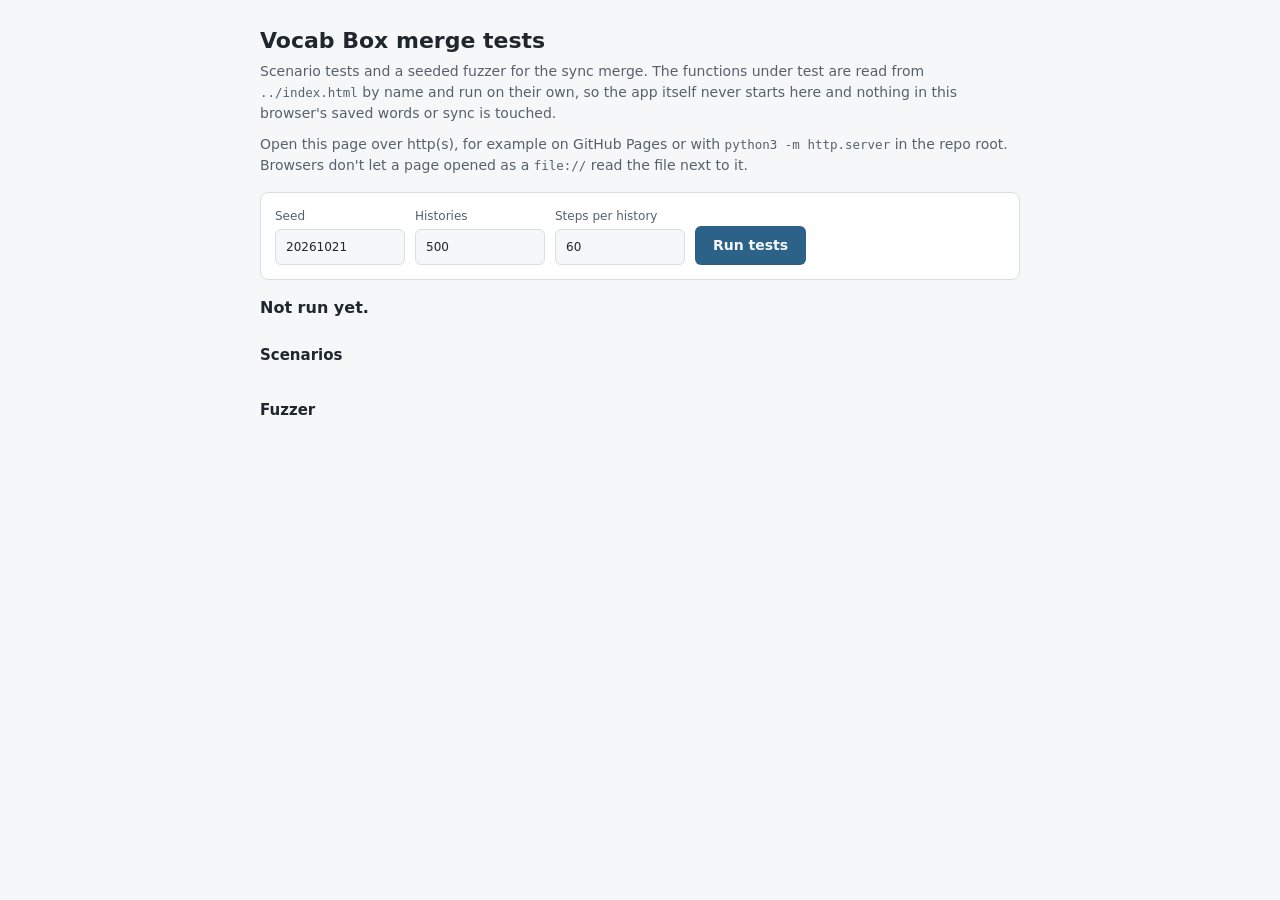
==== tests/merge-tests.html @ 248a0127 "Add browser merge tests: scenarios and a seeded fuzzer tests/merge-tests.html lifts the real merge f" ====
<!doctype html>
<html lang="en">
<head>
<meta charset="utf-8">
<meta name="viewport" content="width=device-width, initial-scale=1">
<title>Vocab Box merge tests</title>
<style>
  :root{
    --bg:#F6F7F9; --panel:#FFFFFF; --ink:#1F262D; --soft:#56616B; --line:#D9DEE3;
    --pass:#2D6A4F; --pass-bg:#E3F1E8; --fail:#9A2D2D; --fail-bg:#F6E1E1;
    --accent:#2C6188;
  }
  @media (prefers-color-scheme: dark){
    :root{
      --bg:#182027; --panel:#202A32; --ink:#EFEAD9; --soft:#A3AEB8; --line:#33414D;
      --pass:#8FD3AE; --pass-bg:#1E3A2D; --fail:#F2A7A7; --fail-bg:#4A2626;
      --accent:#7FB4DA;
    }
  }
  *{ box-sizing:border-box; }
  body{
    margin:0; padding:24px 16px 48px; background:var(--bg); color:var(--ink);
    font:14px/1.5 system-ui, -apple-system, "Segoe UI", sans-serif;
  }
  main{ max-width:760px; margin:0 auto; }
  h1{ font-size:22px; margin:0 0 4px; }
  h2{ font-size:15px; margin:24px 0 8px; }
  p{ margin:0 0 10px; color:var(--soft); }
  code{ font-family:ui-monospace, SFMono-Regular, Menlo, monospace; font-size:12.5px; }
  .controls{
    display:flex; flex-wrap:wrap; gap:10px; align-items:end;
    background:var(--panel); border:1px solid var(--line); border-radius:8px; padding:14px; margin:16px 0;
  }
  label{ display:flex; flex-direction:column; gap:4px; font-size:12px; color:var(--soft); }
  input{
    width:130px; padding:8px 10px; border:1px solid var(--line); border-radius:6px;
    background:var(--bg); color:var(--ink); font:inherit;
  }
  button{
    padding:9px 18px; border:0; border-radius:6px; background:var(--accent); color:var(--bg);
    font:inherit; font-weight:600; cursor:pointer;
  }
  button:disabled{ opacity:.5; cursor:default; }
  #summary{ font-size:16px; font-weight:600; margin:0 0 8px; color:var(--ink); }
  #summary.pass{ color:var(--pass); }
  #summary.fail{ color:var(--fail); }
  #source{ font-size:12.5px; }
  ul{ list-style:none; margin:0; padding:0; display:flex; flex-direction:column; gap:6px; }
  li{
    background:var(--panel); border:1px solid var(--line); border-radius:8px; padding:10px 12px;
    display:grid; grid-template-columns:auto 1fr; gap:2px 10px; align-items:baseline;
  }
  .badge{ font-size:11px; font-weight:700; letter-spacing:.5px; padding:2px 7px; border-radius:4px; }
  .badge.pass{ background:var(--pass-bg); color:var(--pass); }
  .badge.fail{ background:var(--fail-bg); color:var(--fail); }
  .name{ font-weight:600; }
  .detail{ grid-column:2; color:var(--soft); font-size:12.5px; white-space:pre-wrap; word-break:break-word; }
</style>
</head>
<body>
<main>
  <h1>Vocab Box merge tests</h1>
  <p>Scenario tests and a seeded fuzzer for the sync merge. The functions under test are read from
    <code>../index.html</code> by name and run on their own, so the app itself never starts here and
    nothing in this browser's saved words or sync is touched.</p>
  <p>Open this page over http(s), for example on GitHub Pages or with
    <code>python3 -m http.server</code> in the repo root. Browsers don't let a page opened as a
    <code>file://</code> read the file next to it.</p>

  <div class="controls">
    <label>Seed <input id="seed" type="number" value="20261021"></label>
    <label>Histories <input id="histories" type="number" value="500" min="1"></label>
    <label>Steps per history <input id="steps" type="number" value="60" min="1"></label>
    <button id="run">Run tests</button>
  </div>

  <div id="summary">Not run yet.</div>
  <p id="source"></p>

  <h2>Scenarios</h2>
  <ul id="scenarios"></ul>

  <h2>Fuzzer</h2>
  <ul id="fuzz"></ul>
  <p id="fuzzNote"></p>
</main>

<script>
'use strict';

/* ---------- Loading the real functions ---------- */

// Everything the merge needs, by name. Each is a top-level `function` or
// `const` in index.html; a missing one fails the run rather than being stubbed.
const NEEDED = [
  'DAY', 'TOMBSTONE_TTL', 'DEFAULT_DECK', 'DEFAULT_DECK_NAME', 'DECK_NAME_MAX', 'THEMES',
  'AUTO_THEME', 'isThemeId', 'I18N', 'normWord', 'cardKey', 'DECK_ID_RE', 'deckIdOr',
  'cleanDeckName', 'deckNameKey', 'cleanVoice', 'readDeckEntry', 'readDeckTombstone',
  'syncCard', 'readDeck', 'cardSig', 'entryWins', 'deckEntryWins', 'mergeDecks', 'emptyDeck',
  'readSettingsUnit', 'pickSettings'
];
const EXPORTS = ['mergeDecks', 'readDeck', 'emptyDeck', 'normWord', 'cardKey', 'deckNameKey', 'TOMBSTONE_TTL'];

function balanced(line){
  let n = 0;
  for(const ch of line){
    if('{[('.includes(ch)) n++;
    else if('}])'.includes(ch)) n--;
  }
  return n === 0;
}

// index.html keeps top-level declarations at column 0, and a multi-line one
// ends at the first column-0 line that closes it ("}", "};" or "];").
function extract(lines, name){
  const start = lines.findIndex(l => l.startsWith('function ' + name + '(') || l.startsWith('const ' + name + ' ='));
  if(start === -1) throw new Error(name + ' was not found in index.html');
  if(balanced(lines[start])) return {start, code: lines[start]};
  for(let i = start + 1; i < lines.length; i++){
    if(/^[}\]];?\s*$/.test(lines[i])) return {start, code: lines.slice(start, i + 1).join('\n')};
  }
  throw new Error('The end of ' + name + ' was not found in index.html');
}

async function loadMerge(){
  const res = await fetch('../index.html', {cache: 'no-store'});
  if(!res.ok) throw new Error('Could not load ../index.html (HTTP ' + res.status + ')');
  const html = await res.text();
  const lines = html.split('\n');
  // Declared in the order index.html declares them, so constants that use
  // other constants (TOMBSTONE_TTL uses DAY) see them defined.
  const blocks = NEEDED.map(n => extract(lines, n)).sort((a, b) => a.start - b.start);
  const body = blocks.map(b => b.code).join('\n') + '\nreturn {' + EXPORTS.join(', ') + '};';
  const api = new Function(body)();
  let hash = '';
  if(window.crypto && crypto.subtle){
    const buf = await crypto.subtle.digest('SHA-256', new TextEncoder().encode(html));
    hash = [...new Uint8Array(buf)].map(b => b.toString(16).padStart(2, '0')).join('').slice(0, 12);
  }
  return {api, lines: lines.length, hash};
}

/* ---------- Helpers ---------- */

const MIN = 60000;
const T0 = Date.UTC(2026, 9, 1);
const at = n => T0 + n * MIN;          // n minutes after the start
const J = x => JSON.stringify(x);

class Fail extends Error {}
function expect(cond, msg){ if(!cond) throw new Fail(msg); }

const K1 = 'k0000000001', K2 = 'k0000000002', K3 = 'k0000000003';

function deck(id, name, changedAt = 0, activeAt = 0, voice = 'en-US'){
  return {id, name, voice, changedAt, activeAt};
}
function deckTomb(id, name, changedAt, activeAt = 0, voice = 'en-US'){
  return {id, name, voice, changedAt, activeAt, deleted: true};
}
function card(deck, word, translation, box, changedAt, extra = {}){
  return Object.assign({deck, word, translation, box, seen: box > 1, due: 0, changedAt}, extra);
}
function tomb(deck, word, changedAt){ return {deck, word, changedAt, deleted: true}; }

/* ---------- Scenarios ---------- */

function scenarios(M){
  const {mergeDecks, readDeck, emptyDeck, normWord} = M;
  const NOW = at(10000);
  const data = (o) => readDeck(Object.assign({format: 2, decks: [deck('default', 'IELTS')], deckTombstones: [],
                                              cards: [], tombstones: [], activity: {}, settings: null}, o));
  // Merges both ways round, checks the two agree, and returns the result.
  const both = (a, b, now = NOW) => {
    const x = mergeDecks(a, b, now), y = mergeDecks(b, a, now);
    expect(J(x) === J(y), 'merge(a, b) and merge(b, a) differ');
    return x;
  };
  const findCard = (d, deckId, word) => d.cards.find(c => c.deck === deckId && normWord(c.word) === normWord(word));
  const findTomb = (d, deckId, word) => d.tombstones.find(t => t.deck === deckId && t.word === normWord(word));
  const activeDeck = (d, id) => d.decks.find(x => x.id === id);

  return [
    ['A demotion survives a higher box elsewhere', ()=>{
      // B moved the word up to box 5; A later answered Again, sending it to box 1.
      const a = data({cards: [card('default', 'abundant', 'обильный', 1, at(20))]});
      const b = data({cards: [card('default', 'abundant', 'обильный', 5, at(10))]});
      const m = both(a, b);
      expect(findCard(m, 'default', 'abundant').box === 1, 'expected box 1, got box ' + findCard(m, 'default', 'abundant').box);
      // A copy from before sync carries no history, so it can't undo the demotion either.
      const old = data({cards: [card('default', 'abundant', 'обильный', 5, 0)]});
      expect(findCard(both(m, old), 'default', 'abundant').box === 1, 'a pre-sync box 5 copy overrode the demotion');
    }],

    ['A deletion spreads instead of coming back', ()=>{
      const a = data({tombstones: [tomb('default', 'feasible', at(30))]});
      const b = data({cards: [card('default', 'feasible', 'осуществимый', 3, at(10)), card('default', 'viable', 'жизнеспособный', 2, at(10))]});
      const m = both(a, b);
      expect(!findCard(m, 'default', 'feasible'), 'the deleted word is still there');
      expect(findTomb(m, 'default', 'feasible'), 'the tombstone was lost');
      expect(findCard(m, 'default', 'viable'), 'an unrelated word was lost');
      // Syncing with the device that still has the old copy doesn't bring it back.
      expect(!findCard(both(m, b), 'default', 'feasible'), 'the old copy brought the word back');
      // Adding the word on a device that never saw the deletion gives it no
      // history (changedAt 0), so it stays deleted ...
      const added = data({cards: [card('default', 'feasible', 'осуществимый', 1, 0)]});
      expect(!findCard(both(m, added), 'default', 'feasible'), 'a history-less re-add beat the deletion');
      // ... but re-adding it on the device that deleted it is a fresh edit, and wins.
      const readded = data({cards: [card('default', 'feasible', 'осуществимый', 1, at(40))]});
      const r = both(m, readded);
      expect(findCard(r, 'default', 'feasible') && !findTomb(r, 'default', 'feasible'), 'a deliberate re-add lost to the deletion');
      // An edit at the very same moment as the deletion loses to it.
      const sameTime = data({cards: [card('default', 'feasible', 'осуществимый', 4, at(30))]});
      expect(!findCard(both(m, sameTime), 'default', 'feasible'), 'an edit at the same moment beat the deletion');
    }],

    ['A deck deletion spreads, taking its cards', ()=>{
      // B deleted German at minute 50. C added Katze before that and never
      // synced, so B never saw it.
      const german = deck(K1, 'German', at(5), at(5), 'de-DE');
      const a = data({decks: [deck('default', 'IELTS'), german],
                      cards: [card(K1, 'Haus', 'house', 2, 0), card(K1, 'Hund', 'dog', 1, 0)]});
      const b = data({deckTombstones: [deckTomb(K1, 'German', at(50), at(5), 'de-DE')],
                      tombstones: [tomb(K1, 'Haus', at(50)), tomb(K1, 'Hund', at(50))]});
      const c = data({decks: [deck('default', 'IELTS'), Object.assign({}, german, {activeAt: at(40)})],
                      cards: [card(K1, 'Haus', 'house', 2, 0), card(K1, 'Katze', 'cat', 1, 0)]});
      const m = both(both(a, b), c);
      expect(!activeDeck(m, K1), 'the deleted deck is still active');
      expect(m.deckTombstones.some(t => t.id === K1), 'the deck tombstone was lost');
      const left = m.cards.filter(x => x.deck === K1).map(x => x.word);
      expect(left.length === 0, 'cards left in the deleted deck: ' + left.join(', '));
      expect(findTomb(m, K1, 'Katze'), 'Katze, which the deleting device never saw, was not deleted');
    }],

    ['A rename syncs as a rename', ()=>{
      const a = data({decks: [deck('default', 'IELTS'), deck(K1, 'Deutsch', at(60), at(5), 'de-DE')]});
      const b = data({decks: [deck('default', 'IELTS'), deck(K1, 'German', at(5), at(5), 'de-DE')],
                      cards: [card(K1, 'Haus', 'house', 2, at(8))]});
      const m = both(a, b);
      const d = activeDeck(m, K1);
      expect(d && d.name === 'Deutsch', 'expected the deck named Deutsch, got ' + (d ? d.name : 'no deck'));
      expect(m.decks.length === 2, 'expected 2 decks, got ' + m.decks.length + ': the rename made a copy');
      expect(findCard(m, K1, 'Haus'), 'the renamed deck lost its card');
      expect(activeDeck(both(m, b), K1).name === 'Deutsch', 'the old name came back');
    }],

    ['Same-name decks are combined into one', ()=>{
      // Two devices each made a German deck before they ever synced.
      const a = data({decks: [deck('default', 'IELTS'), deck(K2, 'German', at(10), at(10), 'de-DE')],
                      cards: [card(K2, 'Haus', 'house', 2, at(12)), card(K2, 'Baum', 'tree', 1, 0)]});
      const b = data({decks: [deck('default', 'IELTS'), deck(K3, 'german ', at(11), at(11), 'de-DE')],
                      cards: [card(K3, 'Haus', 'house', 4, at(15)), card(K3, 'Hund', 'dog', 1, 0)]});
      const m = both(a, b);
      const german = m.decks.filter(d => d.name.trim().toLowerCase() === 'german');
      expect(german.length === 1 && german[0].id === K2, 'expected one German deck with the lower id, got ' + J(german.map(d => d.id)));
      const alias = m.deckTombstones.find(t => t.id === K3);
      expect(alias && alias.mergedInto === K2, 'the other deck did not become an alias of the lower id');
      const words = m.cards.filter(c => c.deck === K2).map(c => c.word).sort();
      expect(J(words) === J(['Baum', 'Haus', 'Hund']), 'expected Baum, Haus, Hund in the combined deck, got ' + words.join(', '));
      expect(findCard(m, K2, 'Haus').box === 4, 'Haus should keep the newer edit (box 4)');
      expect(!m.cards.some(c => c.deck === K3), 'cards were left in the alias');
      // A third device still holding the old deck sends Katze to it; the alias moves it.
      const c = data({decks: [deck('default', 'IELTS'), deck(K3, 'german ', at(11), at(20), 'de-DE')],
                      cards: [card(K3, 'Katze', 'cat', 1, 0)]});
      const m2 = both(m, c);
      expect(findCard(m2, K2, 'Katze'), 'a card arriving for the alias did not move into the combined deck');
      expect(!activeDeck(m2, K3), 'the alias came back as a deck');
    }],

    ['A deleted deck comes back if words were added or edited after the deletion', ()=>{
      const german = deck(K1, 'German', at(5), at(5), 'de-DE');
      const deleted = data({deckTombstones: [deckTomb(K1, 'German', at(50), at(5), 'de-DE')],
                            tombstones: [tomb(K1, 'Haus', at(50)), tomb(K1, 'Hund', at(50))]});
      // Words added after the deletion, on a device that hadn't synced.
      const added = data({decks: [deck('default', 'IELTS'), Object.assign({}, german, {activeAt: at(70)})],
                          cards: [card(K1, 'Haus', 'house', 2, 0), card(K1, 'Hund', 'dog', 1, 0), card(K1, 'Katze', 'cat', 1, 0)]});
      const m = both(deleted, added);
      expect(activeDeck(m, K1), 'adding words after the deletion did not bring the deck back');
      expect(findCard(m, K1, 'Katze'), 'the newly added word was lost');
      expect(!findCard(m, K1, 'Haus') && !findCard(m, K1, 'Hund'), 'words deleted with the deck came back without being edited');
      // A card edited after the deletion brings the deck back with it.
      const edited = data({decks: [deck('default', 'IELTS'), german],
                           cards: [card(K1, 'Haus', 'house', 3, at(70)), card(K1, 'Hund', 'dog', 1, 0)]});
      const e = both(deleted, edited);
      expect(activeDeck(e, K1), 'editing a card after the deletion did not bring the deck back');
      expect(findCard(e, K1, 'Haus') && findCard(e, K1, 'Haus').box === 3, 'the edited card was lost');
      expect(!findCard(e, K1, 'Hund'), 'an unedited card came back');
      // Control: activity from before the deletion doesn't revive it.
      const before = data({decks: [deck('default', 'IELTS'), Object.assign({}, german, {activeAt: at(40)})],
                           cards: [card(K1, 'Katze', 'cat', 1, 0)]});
      expect(!activeDeck(both(deleted, before), K1), 'activity from before the deletion brought the deck back');
    }],

    ['Old-format data merges into the default deck', ()=>{
      // Format 1: written before decks existed. No format, no decks, and cards,
      // tombstones and review counts carry no deck.
      const old = readDeck({
        cards: [{word: 'abundant', translation: 'обильный', box: 3, seen: true, due: at(1), changedAt: at(5)},
                {word: ' Viable ', translation: ' жизнеспособный', box: 2, seen: true, due: at(1)}],
        tombstones: [{word: 'hinder', changedAt: at(6)}],
        activity: {'2026-10-01': {dev1: 4}}
      });
      expect(old.format === 2, 'readDeck did not produce format 2');
      expect(old.cards.every(c => c.deck === 'default'), 'old cards were not put in the default deck');
      expect(old.cards.some(c => c.word === 'Viable' && c.translation === 'жизнеспособный'), 'old padded words were not trimmed');
      const now = data({cards: [card('default', 'abundant', 'обильный', 1, at(20)), card('default', 'hinder', 'препятствовать', 1, 0)],
                        activity: {'2026-10-02': {'dev2:default': 3}}});
      const m = both(old, now);
      expect(m.format === 2, 'the merge did not produce format 2');
      expect(activeDeck(m, 'default') && activeDeck(m, 'default').name === 'IELTS', 'the default deck was lost or renamed');
      expect(findCard(m, 'default', 'abundant').box === 1, 'the newer edit lost to the old data');
      expect(findCard(m, 'default', 'Viable'), 'an old card was lost');
      expect(!findCard(m, 'default', 'hinder'), 'an old deletion did not spread');
      expect(m.activity['2026-10-01'].dev1 === 4 && m.activity['2026-10-02']['dev2:default'] === 3, 'review counts were lost');
      // Malformed entries from the server are dropped without breaking the merge.
      const junk = readDeck({cards: [null, {word: 1}, {word: 'x', translation: ''}], decks: [{id: 'bad id'}, 7],
                             tombstones: 'nope', deckTombstones: [{id: K1}], activity: {notADay: {d: 1}}});
      expect(junk.cards.length === 0 && junk.decks.length === 0 && junk.deckTombstones.length === 0
             && Object.keys(junk.activity).length === 0, 'malformed entries were kept: ' + J(junk));
      expect(J(both(m, junk)) === J(mergeDecks(m, emptyDeck(), NOW)), 'merging malformed data changed the result');
    }]
  ];
}

/* ---------- Fuzzer ---------- */

// mulberry32: small, fast and the same in every browser, so a seed always
// replays the same history.
function prng(seed){
  let s = seed >>> 0;
  return function(){
    s = (s + 0x6D2B79F5) >>> 0;
    let t = s;
    t = Math.imul(t ^ (t >>> 15), t | 1);
    t ^= t + Math.imul(t ^ (t >>> 7), t | 61);
    return ((t ^ (t >>> 14)) >>> 0) / 4294967296;
  };
}

// Words include a padded and a differently cased copy, and é in both NFC
// and NFD, so normalisation is exercised too.
const WORDS = ['apple', 'Apple ', 'bread', 'cat', 'dog', 'égal', 'égal', 'Haus', 'house', 'tree'];
const TRANSLATIONS = ['one', 'two', 'three'];
const DECK_NAMES = ['IELTS', 'German', 'german', 'Chinese', 'Arabic'];
const VOICES = ['en-US', 'de-DE', 'zh-CN', 'ar-SA'];
const INTERVAL_DAYS = {1: 1, 2: 2, 3: 4, 4: 7, 5: 14};

function fuzz(M, seed, histories, steps){
  const {mergeDecks, readDeck, emptyDeck, normWord, cardKey, deckNameKey} = M;
  const stats = {histories: 0, edits: 0, syncs: 0, checks: {commutativity: 0, idempotency: 0, absorption: 0, invariants: 0, convergence: 0}};
  const failures = {commutativity: [], idempotency: [], absorption: [], invariants: [], convergence: []};
  const note = (prop, seedUsed, step, msg) => { if(failures[prop].length < 5) failures[prop].push('seed ' + seedUsed + ', step ' + step + ': ' + msg); };

  for(let h = 0; h < histories; h++){
    const hs = seed + h;
    const rnd = prng(hs);
    const int = n => Math.floor(rnd() * n);
    const pick = arr => arr[int(arr.length)];
    let t = T0;
    let nextDeck = 1;
    const newId = () => 'k' + String(nextDeck++).padStart(10, '0');
    const fresh = () => ({format: 2, decks: [deck('default', 'IELTS')], deckTombstones: [], cards: [],
                          tombstones: [], activity: {}, settings: null});
    let server = mergeDecks(readDeck(fresh()), emptyDeck(), t);
    const devs = [0, 1, 2].map(i => ({id: 'dev' + i, d: fresh(), lastDeleted: null, lastDeletedDeck: null}));

    // The same steps as the app's own actions, on the device's local data.
    const day = () => new Date(t).toISOString().slice(0, 10);
    const nameTaken = (d, name, exceptId) => d.decks.some(x => x.id !== exceptId && deckNameKey(x.name) === deckNameKey(name));
    const tombstone = (d, deckId, word) => {
      const k = cardKey(deckId, word);
      d.tombstones = d.tombstones.filter(x => cardKey(x.deck, x.word) !== k).concat([{deck: deckId, word: normWord(word), changedAt: t, deleted: true}]);
    };
    const ensureDecks = d => {
      const missing = new Set(d.cards.filter(c => !d.decks.some(x => x.id === c.deck)).map(c => c.deck));
      if(!d.decks.length) missing.add('default');
      missing.forEach(id => {
        let name = id === 'default' ? 'IELTS' : 'Recovered';
        for(let n = 2; nameTaken(d, name); n++) name = (id === 'default' ? 'IELTS' : 'Recovered') + ' ' + n;
        d.decks.push(deck(id, name));
      });
      return missing.size;
    };
    const local = dev => mergeDecks(readDeck(dev.d), emptyDeck(), t);

    const ops = {
      add(dev){
        const d = dev.d, dk = pick(d.decks), word = pick(WORDS), tr = pick(TRANSLATIONS);
        const k = cardKey(dk.id, word);
        const have = d.cards.find(c => cardKey(c.deck, c.word) === k);
        if(have){
          if(normWord(have.translation) !== normWord(tr)){ have.translation = tr; have.changedAt = t; }
        } else {
          const i = d.tombstones.findIndex(x => cardKey(x.deck, x.word) === k);
          let changedAt = 0;
          if(i !== -1){ d.tombstones.splice(i, 1); changedAt = t; }
          d.cards.push({deck: dk.id, word: word.trim().normalize('NFC'), translation: tr, box: 1, seen: false, due: t, changedAt});
          dk.activeAt = t;
        }
      },
      rate(dev){
        const c = pick(dev.d.cards); if(!c) return;
        if(rnd() < 0.6){ c.box = Math.min(c.box + 1, 5); c.due = t + INTERVAL_DAYS[c.box] * 86400000; }
        else { c.box = 1; c.due = t; }
        c.seen = true;
        c.changedAt = t;
        const a = dev.d.activity[day()] || (dev.d.activity[day()] = {});
        a[dev.id + ':' + c.deck] = (a[dev.id + ':' + c.deck] || 0) + 1;
      },
      move(dev){
        const c = pick(dev.d.cards); if(!c) return;
        c.box = 1 + int(5); c.due = t; c.changedAt = t;
      },
      deleteWord(dev){
        const c = pick(dev.d.cards); if(!c) return;
        dev.d.cards = dev.d.cards.filter(x => x !== c);
        tombstone(dev.d, c.deck, c.word);
        dev.lastDeleted = [c]; dev.lastDeletedDeck = null;
      },
      // As undoDelete: the deck and cards come back as a fresh edit, with no
      // further checks.
      undo(dev){
        if(!dev.lastDeleted) return;
        const d = dev.d, dk = dev.lastDeletedDeck;
        if(dk){
          d.deckTombstones = d.deckTombstones.filter(x => x.id !== dk.id);
          if(!d.decks.some(x => x.id === dk.id)) d.decks.push(Object.assign({}, dk, {changedAt: t, activeAt: t}));
        }
        const ks = new Set(dev.lastDeleted.map(c => cardKey(c.deck, c.word)));
        d.tombstones = d.tombstones.filter(x => !ks.has(cardKey(x.deck, x.word)));
        dev.lastDeleted.forEach(c => d.cards.push(Object.assign({}, c, {changedAt: t})));
      },
      createDeck(dev){
        const name = pick(DECK_NAMES);
        if(nameTaken(dev.d, name)) return;
        dev.d.decks.push(deck(newId(), name, t, t, pick(VOICES)));
      },
      renameDeck(dev){
        const dk = pick(dev.d.decks), name = pick(DECK_NAMES);
        if(nameTaken(dev.d, name, dk.id) || dk.name === name) return;
        dk.name = name; dk.changedAt = t;
      },
      setVoice(dev){
        const dk = pick(dev.d.decks), v = pick(VOICES);
        if(dk.voice === v) return;
        dk.voice = v; dk.changedAt = t;
      },
      deleteDeck(dev){
        const d = dev.d;
        if(d.decks.length < 2) return;
        const dk = pick(d.decks);
        d.decks = d.decks.filter(x => x !== dk);
        d.deckTombstones = d.deckTombstones.filter(x => x.id !== dk.id)
          .concat([{id: dk.id, name: dk.name, voice: dk.voice, changedAt: t, activeAt: dk.activeAt || 0, deleted: true}]);
        const mine = d.cards.filter(c => c.deck === dk.id);
        d.cards = d.cards.filter(c => c.deck !== dk.id);
        mine.forEach(c => tombstone(d, c.deck, c.word));
        dev.lastDeleted = mine; dev.lastDeletedDeck = dk;
      }
    };
    const weights = [['add', 6], ['rate', 4], ['move', 1], ['deleteWord', 2], ['undo', 1], ['createDeck', 2],
                     ['renameDeck', 1], ['setVoice', 1], ['deleteDeck', 1], ['sync', 4]];
    const total = weights.reduce((s, w) => s + w[1], 0);
    const chooseOp = () => { let r = rnd() * total; for(const [n, w] of weights){ if((r -= w) < 0) return n; } return 'add'; };

    // Checks the merge laws on two data sets at the current time.
    const check = (x, y, step) => {
      const m = mergeDecks(x, y, t);
      stats.checks.commutativity++;
      if(J(m) !== J(mergeDecks(y, x, t))) note('commutativity', hs, step, 'merge(x, y) ≠ merge(y, x)');
      stats.checks.idempotency++;
      if(J(mergeDecks(m, m, t)) !== J(m)) note('idempotency', hs, step, 'merge(m, m) ≠ m');
      else if(J(mergeDecks(x, x, t)) !== J(mergeDecks(x, emptyDeck(), t))) note('idempotency', hs, step, 'merge(x, x) ≠ merge(x, empty)');
      stats.checks.absorption++;
      if(J(mergeDecks(x, m, t)) !== J(m)) note('absorption', hs, step, 'merge(x, merge(x, y)) ≠ merge(x, y)');
      else if(J(mergeDecks(m, y, t)) !== J(m)) note('absorption', hs, step, 'merge(merge(x, y), y) ≠ merge(x, y)');
      stats.checks.invariants++;
      const problem = invariantProblem(m);
      if(problem) note('invariants', hs, step, problem);
      return m;
    };
    const invariantProblem = m => {
      const active = new Set(m.decks.map(d => d.id));
      const stray = m.cards.find(c => !active.has(c.deck));
      if(stray) return 'card "' + stray.word + '" is in deck ' + stray.deck + ', which is not active';
      const keys = new Set();
      for(const e of m.cards.concat(m.tombstones)){
        const k = cardKey(e.deck, e.word);
        if(keys.has(k)) return 'word "' + e.word + '" appears twice in deck ' + e.deck;
        keys.add(k);
      }
      const names = new Set();
      for(const d of m.decks){
        const k = deckNameKey(d.name);
        if(names.has(k)) return 'two active decks are named "' + d.name + '"';
        names.add(k);
      }
      const bad = m.deckTombstones.find(d => d.mergedInto && !(d.mergedInto < d.id));
      if(bad) return 'alias ' + bad.id + ' points at ' + bad.mergedInto + ', which is not a lower id';
      return '';
    };
    // One sync: the server takes one write at a time, merging the device's
    // data into what it holds, and the device takes the result.
    const sync = (dev, step) => {
      const merged = check(server, local(dev), step);
      server = merged;
      dev.d = JSON.parse(J(merged));
      if(ensureDecks(dev.d) && dev.d.cards.some(c => !merged.decks.some(x => x.id === c.deck))){
        note('invariants', hs, step, 'a device had to recreate a deck for cards the merge left without one');
      }
      stats.syncs++;
    };

    for(let step = 0; step < steps; step++){
      // Sometimes no time passes, so two devices edit at the same moment and
      // the tie-breaks are exercised.
      t += (rnd() < 0.15 ? 0 : 1 + int(180)) * MIN;
      const dev = pick(devs);
      const op = chooseOp();
      // Undo is offered only for the device's latest deletion, so any other
      // edit (but not a sync in between) takes it away.
      if(op !== 'sync' && op !== 'undo'){ dev.lastDeleted = null; dev.lastDeletedDeck = null; }
      if(op === 'sync') sync(dev, step);
      else { ops[op](dev); stats.edits++; }
      if(op === 'undo'){ dev.lastDeleted = null; dev.lastDeletedDeck = null; }
      // Now and then, check the laws on two devices' unsynced data directly.
      if(rnd() < 0.2){
        const [a, b] = [pick(devs), pick(devs)];
        check(local(a), local(b), step);
      }
    }
    // Convergence: with no more edits, two rounds of every device syncing in
    // a random order leave every device holding exactly what the server holds.
    t += MIN;
    for(let round = 0; round < 2; round++){
      const order = devs.slice().sort(() => rnd() - 0.5);
      order.forEach(dev => sync(dev, 'final'));
    }
    stats.checks.convergence++;
    const want = J(server);
    const off = devs.filter(dev => J(local(dev)) !== want);
    if(off.length) note('convergence', hs, 'final', off.map(d => d.id).join(', ') + ' differ from the server after two rounds');
    else if(devs.some(dev => J(mergeDecks(server, local(dev), t)) !== want)) note('convergence', hs, 'final', 'one more sync still changed the server');
    stats.histories++;
  }
  return {stats, failures};
}

/* ---------- Running and showing results ---------- */

function row(list, ok, name, detail){
  const li = document.createElement('li');
  const badge = document.createElement('span');
  badge.className = 'badge ' + (ok ? 'pass' : 'fail');
  badge.textContent = ok ? 'PASS' : 'FAIL';
  const n = document.createElement('span');
  n.className = 'name';
  n.textContent = name;
  li.append(badge, n);
  if(detail){
    const d = document.createElement('span');
    d.className = 'detail';
    d.textContent = detail;
    li.append(d);
  }
  list.append(li);
}

async function run(){
  const btn = document.getElementById('run');
  const summary = document.getElementById('summary');
  const scenList = document.getElementById('scenarios');
  const fuzzList = document.getElementById('fuzz');
  btn.disabled = true;
  scenList.textContent = ''; fuzzList.textContent = '';
  document.getElementById('fuzzNote').textContent = '';
  summary.className = ''; summary.textContent = 'Running…';
  const results = {scenarios: [], fuzz: null, passed: 0, failed: 0};
  window.__results = null;
  await new Promise(r => setTimeout(r, 30));
  try{
    const {api, lines, hash} = await loadMerge();
    document.getElementById('source').textContent = 'Loaded ' + NEEDED.length + ' functions and constants from ../index.html ('
      + lines + ' lines' + (hash ? ', SHA-256 ' + hash + '…' : '') + ').';

    for(const [name, fn] of scenarios(api)){
      let ok = true, detail = '';
      try{ fn(); }catch(e){ ok = false; detail = e instanceof Fail ? e.message : 'Error: ' + e.message; }
      row(scenList, ok, name, detail);
      results.scenarios.push({name, ok, detail});
      ok ? results.passed++ : results.failed++;
    }

    const seed = Math.floor(+document.getElementById('seed').value) || 0;
    const histories = Math.max(1, Math.floor(+document.getElementById('histories').value) || 1);
    const steps = Math.max(1, Math.floor(+document.getElementById('steps').value) || 1);
    const started = performance.now();
    const {stats, failures} = fuzz(api, seed, histories, steps);
    const ms = Math.round(performance.now() - started);
    const labels = {
      commutativity: 'Commutativity: merge(x, y) = merge(y, x)',
      idempotency: 'Idempotency: merging data with itself changes nothing',
      absorption: 'Absorption: merging in something already merged changes nothing',
      invariants: 'Invariants: no card in an inactive deck, no duplicate words or deck names, aliases point down',
      convergence: 'Convergence: after syncing, all three devices hold what the server holds'
    };
    Object.keys(labels).forEach(k=>{
      const ok = failures[k].length === 0;
      const detail = stats.checks[k] + ' checks' + (k === 'convergence' ? ' (one per history)' : '')
        + (ok ? '' : '\n' + failures[k].join('\n'));
      row(fuzzList, ok, labels[k], detail);
      ok ? results.passed++ : results.failed++;
    });
    results.fuzz = {seed, histories, steps, ms, stats, failures};
    document.getElementById('fuzzNote').textContent = 'Seed ' + seed + ': ' + stats.histories + ' three-device histories of ' + steps + ' steps, '
      + stats.edits + ' edits and ' + stats.syncs + ' syncs, in ' + ms + ' ms. Rerun with the same seed to replay them exactly.';
    summary.className = results.failed ? 'fail' : 'pass';
    summary.textContent = results.failed ? results.failed + ' of ' + (results.passed + results.failed) + ' failed'
                                         : 'All ' + results.passed + ' passed';
  }catch(e){
    summary.className = 'fail';
    summary.textContent = 'Could not run: ' + e.message;
    if(location.protocol === 'file:') summary.textContent += ' (open this page over http(s), not as a file)';
    results.error = e.message;
  }
  window.__results = results;
  btn.disabled = false;
}

document.getElementById('run').addEventListener('click', run);
</script>
</body>
</html>
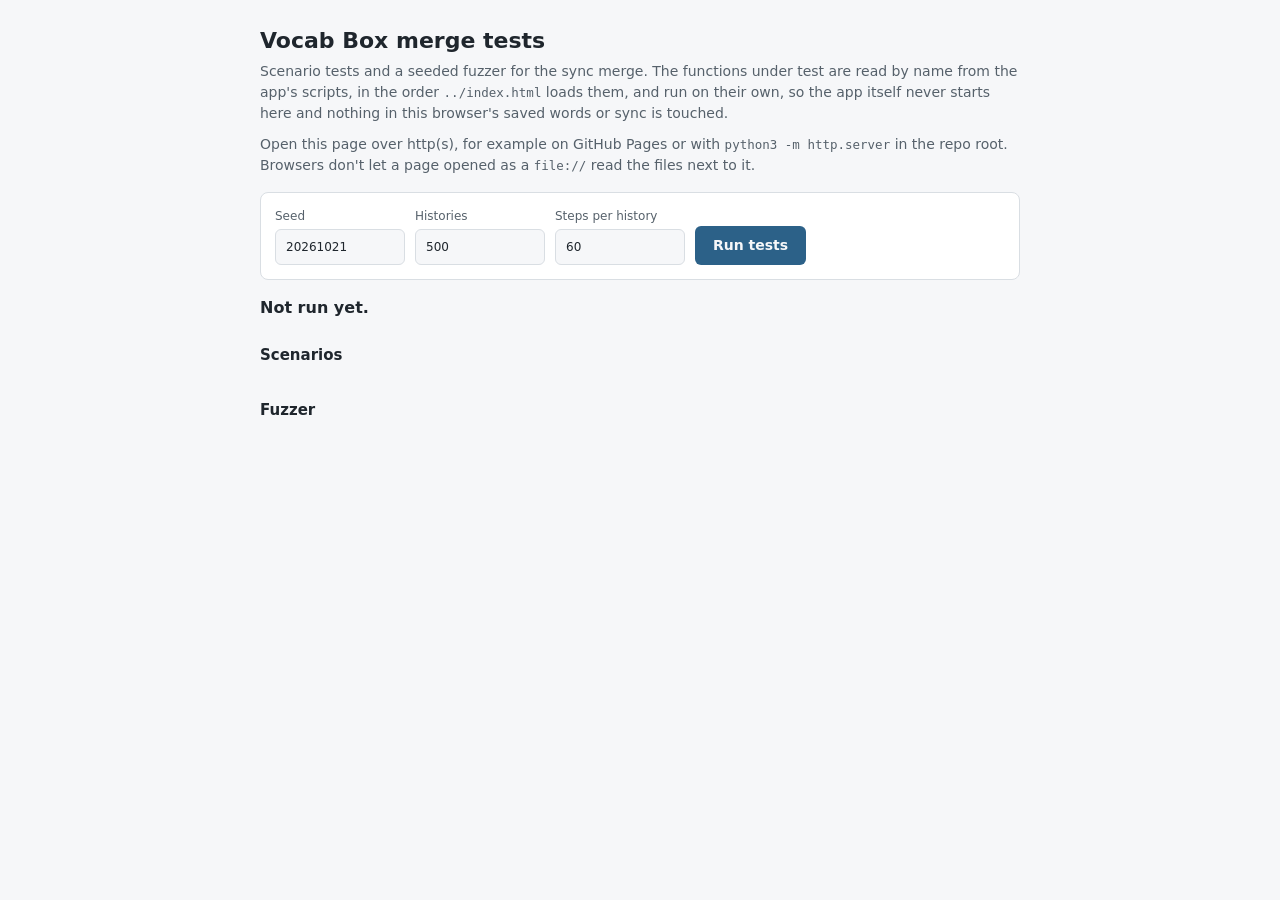
==== commit 6da47a45: "Split index.html into styles.css and scripts by topic A pure move: styles.css is the old <style> blo" ====
--- a/tests/merge-tests.html
+++ b/tests/merge-tests.html
@@ -60,12 +60,12 @@
 <body>
 <main>
   <h1>Vocab Box merge tests</h1>
-  <p>Scenario tests and a seeded fuzzer for the sync merge. The functions under test are read from
-    <code>../index.html</code> by name and run on their own, so the app itself never starts here and
-    nothing in this browser's saved words or sync is touched.</p>
+  <p>Scenario tests and a seeded fuzzer for the sync merge. The functions under test are read by name
+    from the app's scripts, in the order <code>../index.html</code> loads them, and run on their own,
+    so the app itself never starts here and nothing in this browser's saved words or sync is touched.</p>
   <p>Open this page over http(s), for example on GitHub Pages or with
     <code>python3 -m http.server</code> in the repo root. Browsers don't let a page opened as a
-    <code>file://</code> read the file next to it.</p>
+    <code>file://</code> read the files next to it.</p>
 
   <div class="controls">
     <label>Seed <input id="seed" type="number" value="20261021"></label>
@@ -91,7 +91,8 @@
 /* ---------- Loading the real functions ---------- */
 
 // Everything the merge needs, by name. Each is a top-level `function` or
-// `const` in index.html; a missing one fails the run rather than being stubbed.
+// `const` in one of the app's scripts; a missing one fails the run rather
+// than being stubbed.
 const NEEDED = [
   'DAY', 'TOMBSTONE_TTL', 'DEFAULT_DECK', 'DEFAULT_DECK_NAME', 'DECK_NAME_MAX', 'THEMES',
   'AUTO_THEME', 'isThemeId', 'I18N', 'normWord', 'cardKey', 'DECK_ID_RE', 'deckIdOr',
@@ -110,34 +111,49 @@
   return n === 0;
 }
 
-// index.html keeps top-level declarations at column 0, and a multi-line one
+// The scripts keep top-level declarations at column 0, and a multi-line one
 // ends at the first column-0 line that closes it ("}", "};" or "];").
 function extract(lines, name){
   const start = lines.findIndex(l => l.startsWith('function ' + name + '(') || l.startsWith('const ' + name + ' ='));
-  if(start === -1) throw new Error(name + ' was not found in index.html');
+  if(start === -1) throw new Error(name + ' was not found in the app\'s scripts');
   if(balanced(lines[start])) return {start, code: lines[start]};
   for(let i = start + 1; i < lines.length; i++){
     if(/^[}\]];?\s*$/.test(lines[i])) return {start, code: lines.slice(start, i + 1).join('\n')};
   }
-  throw new Error('The end of ' + name + ' was not found in index.html');
-}
-
+  throw new Error('The end of ' + name + ' was not found in ' + lines.fileOf(start));
+}
+
+async function fetchText(path){
+  const res = await fetch(path, {cache: 'no-store'});
+  if(!res.ok) throw new Error('Could not load ' + path + ' (HTTP ' + res.status + ')');
+  return res.text();
+}
+
+// The app's own scripts, in the order index.html loads them: every
+// <script src> with a relative path, without its ?v= stamp.
 async function loadMerge(){
-  const res = await fetch('../index.html', {cache: 'no-store'});
-  if(!res.ok) throw new Error('Could not load ../index.html (HTTP ' + res.status + ')');
-  const html = await res.text();
-  const lines = html.split('\n');
-  // Declared in the order index.html declares them, so constants that use
+  const html = await fetchText('../index.html');
+  const doc = new DOMParser().parseFromString(html, 'text/html');
+  const files = [...doc.querySelectorAll('script[src]')].map(s => s.getAttribute('src'))
+    .filter(src => !/^([a-z]+:)?\/\//i.test(src)).map(src => src.split('?')[0]);
+  if(!files.length) throw new Error('index.html loads no local scripts');
+  const texts = await Promise.all(files.map(f => fetchText('../' + f)));
+  // One list of lines across all files, so declaration order is load order.
+  const lines = [], fileAt = [];
+  texts.forEach((text, i) => text.split('\n').forEach(l => { lines.push(l); fileAt.push(files[i]); }));
+  lines.fileOf = i => fileAt[i];
+  // Declared in the order the app declares them, so constants that use
   // other constants (TOMBSTONE_TTL uses DAY) see them defined.
   const blocks = NEEDED.map(n => extract(lines, n)).sort((a, b) => a.start - b.start);
   const body = blocks.map(b => b.code).join('\n') + '\nreturn {' + EXPORTS.join(', ') + '};';
   const api = new Function(body)();
   let hash = '';
   if(window.crypto && crypto.subtle){
-    const buf = await crypto.subtle.digest('SHA-256', new TextEncoder().encode(html));
+    const buf = await crypto.subtle.digest('SHA-256', new TextEncoder().encode(texts.join('\n')));
     hash = [...new Uint8Array(buf)].map(b => b.toString(16).padStart(2, '0')).join('').slice(0, 12);
   }
-  return {api, lines: lines.length, hash};
+  const used = [...new Set(blocks.map(b => fileAt[b.start]))];
+  return {api, lines: lines.length, hash, files, used};
 }
 
 /* ---------- Helpers ---------- */
@@ -579,9 +595,10 @@
   window.__results = null;
   await new Promise(r => setTimeout(r, 30));
   try{
-    const {api, lines, hash} = await loadMerge();
-    document.getElementById('source').textContent = 'Loaded ' + NEEDED.length + ' functions and constants from ../index.html ('
-      + lines + ' lines' + (hash ? ', SHA-256 ' + hash + '…' : '') + ').';
+    const {api, lines, hash, files, used} = await loadMerge();
+    document.getElementById('source').textContent = 'Loaded ' + NEEDED.length + ' functions and constants from '
+      + used.join(', ') + ' (of ' + files.length + ' scripts, ' + lines + ' lines'
+      + (hash ? ', SHA-256 ' + hash + '…' : '') + ').';
 
     for(const [name, fn] of scenarios(api)){
       let ok = true, detail = '';
